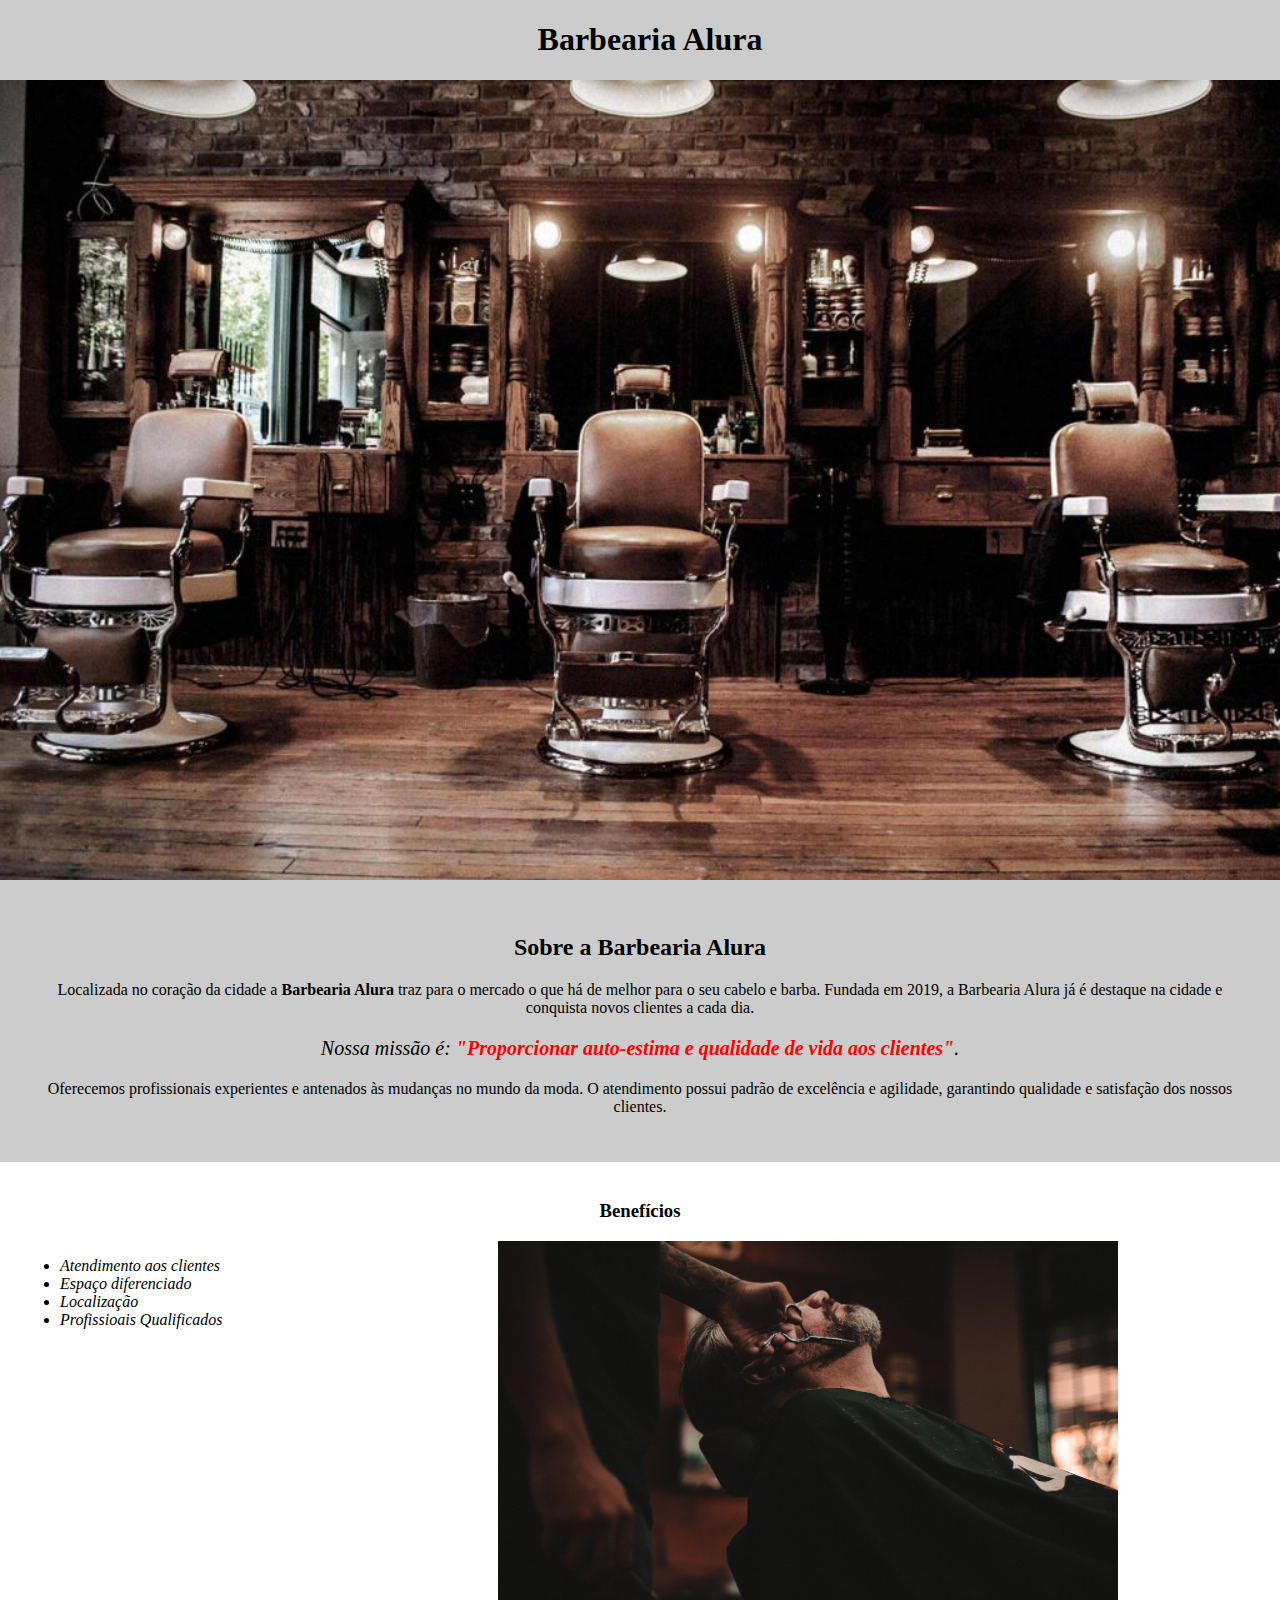
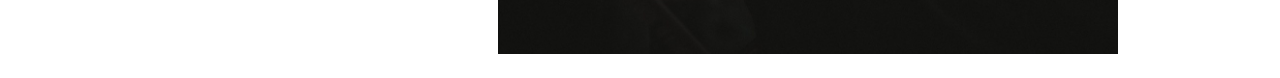
==== BarbeariaAlura/index.html @ cea2228c "Adicionando site da BarbeariaAlura" ====
<!DOCTYPE html> 
<html lang="pt-br">
    <head>
        <meta charset="UTF-8">
        <title> Barbearia Alura </title>
        <link rel="stylesheet" href="style.css">
    </head>
    
    <body>
        <header>
            <h1 class="titulo-principal">Barbearia Alura</h1>
        </header>

        <img id="banner" src="banner.jpg"> 
        <div class="principal">
            <h2 class="titulo-centralizado"> Sobre a Barbearia Alura </h2>
            
            <p>Localizada no coração da cidade a <b>Barbearia Alura</b> traz para o mercado o que há de melhor para o seu 
            cabelo e barba. Fundada em 2019, a Barbearia Alura já é destaque na cidade e conquista novos clientes 
            a cada dia.  </p>

            <p id="missao"><em>Nossa missão é: <strong>"Proporcionar auto-estima e qualidade de vida aos clientes"</strong>. </em></p>

            <p>Oferecemos profissionais experientes e antenados às mudanças no mundo da moda. O atendimento possui padrão de excelência e 
            agilidade, garantindo qualidade e satisfação dos nossos clientes.  </p>
        </div>
          
        <div class="beneficios">
            <h3 class="titulo-centralizado">
                Benefícios
            </h3>
        
            <ul>
                <li class="itens">Atendimento aos clientes</li>
                <li class="itens">Espaço diferenciado</li>
                <li class="itens">Localização</li>
                <li class="itens">Profissioais Qualificados</li>
            </ul>

            <img src="beneficios.jpg" class="imagemBeneficios">
        </div>

    </body>
</html>
---- BarbeariaAlura/style.css ----
/* Qualquer Pagina que eu quiser que tenham os estilos desse arquivo é so eu fazer o link , facilitando o trabalho */

body {
    background: #CCCCCC;
    margin: 0;
}

#banner {
    width: 100%;
    
}

.principal {
    background: #CCCCCC;
    padding: 30px;
}

.titulo-principal {
    text-align: center;
    padding-left: 20px;
}

.titulo-centralizado {
    text-align: center;
}

p {   /* Estou dizendo que todos os paragrafos estaram com a propriedade do style text-align  */
    text-align: center;
}

#missao {
    font-size: 20px;
}

em strong {
    color: red;
}

.itens {
    font-style: italic;
}

.beneficios {
    background: #FFFFFF;
    padding: 20px;
}

ul {
    display: inline-block;
    vertical-align: top;
    width: 20%;
    margin-right: 15%;
}

.imagemBeneficios {
    width: 50%;
}
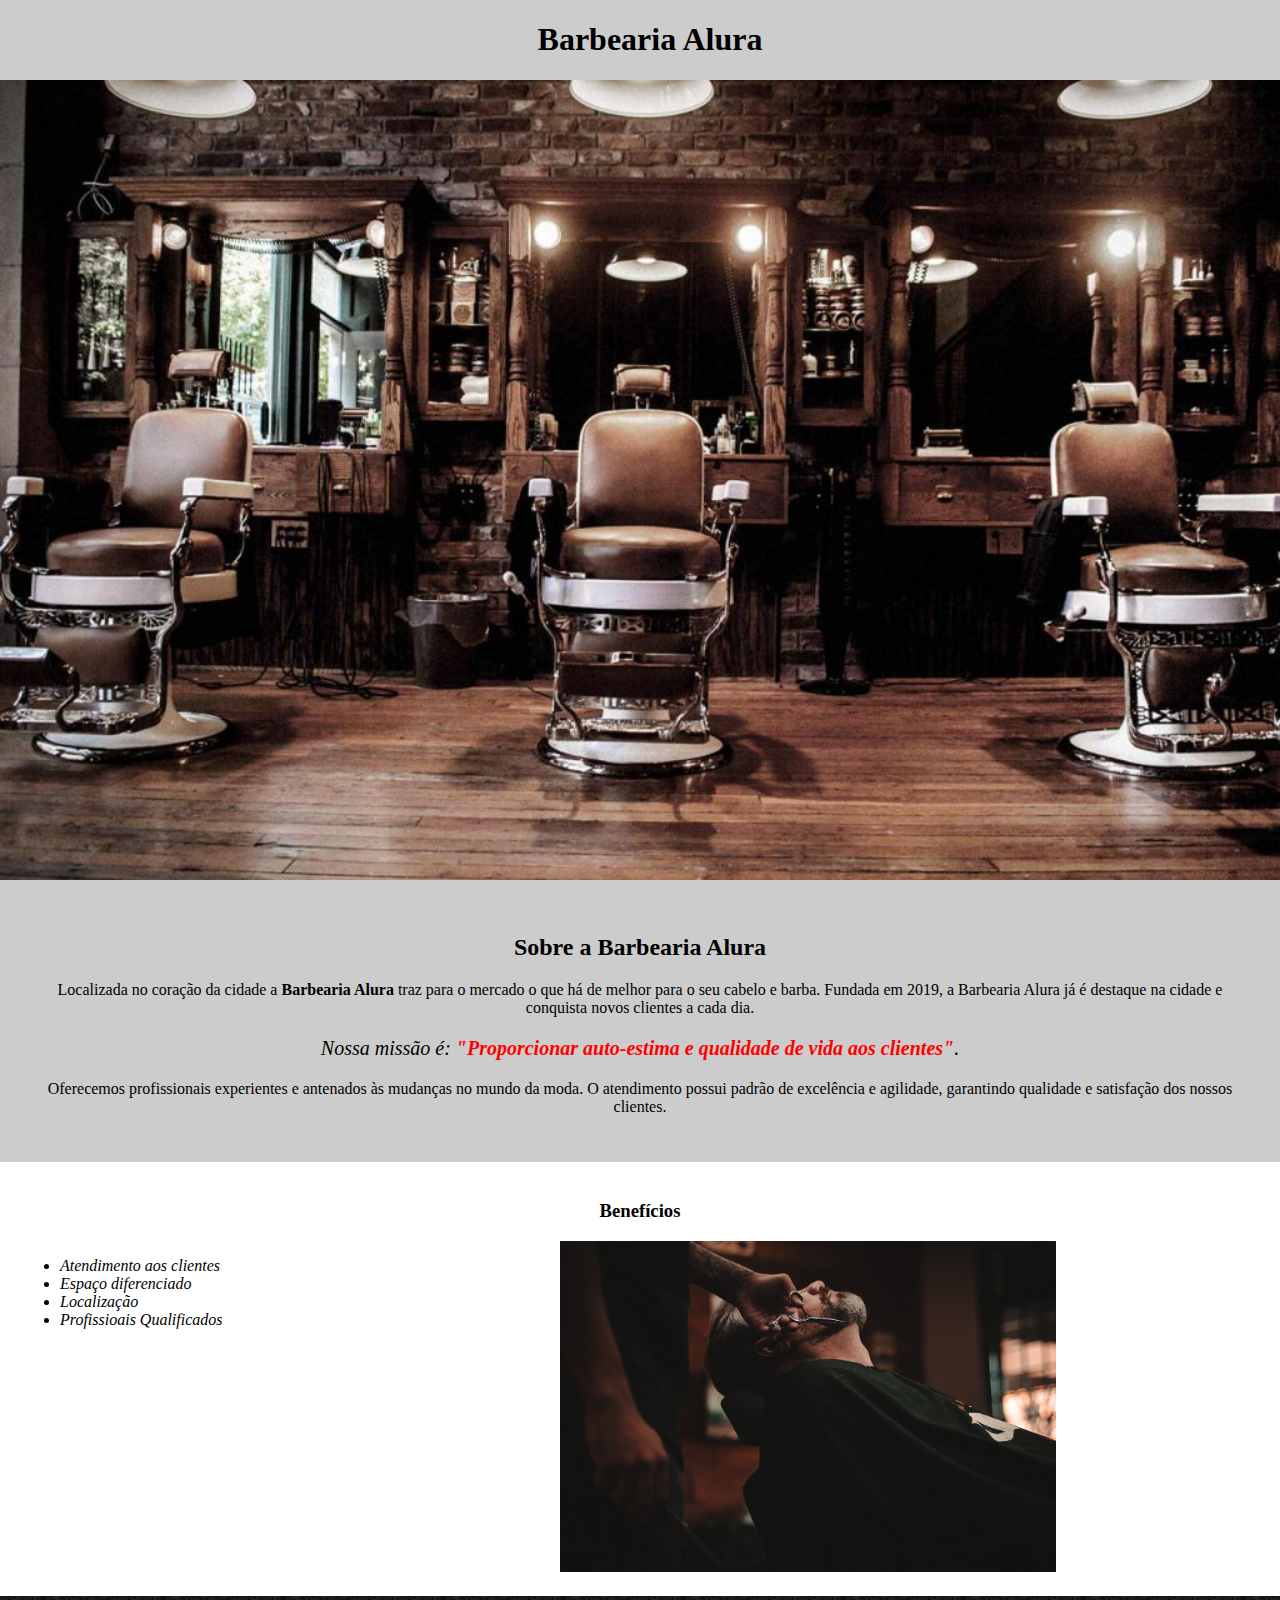
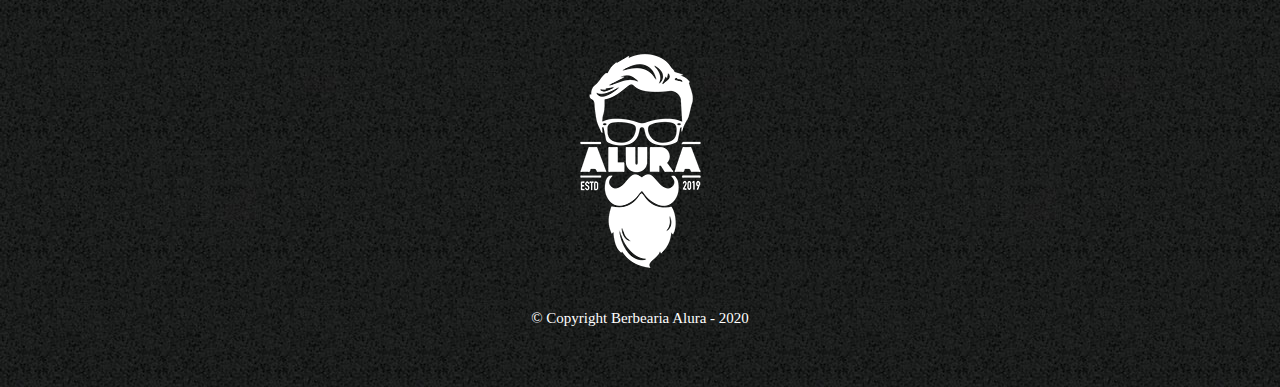
==== commit 7910c9e4: "Mais uma atualização no site da Barbearia Alura" ====
--- a/BarbeariaAlura/index.html
+++ b/BarbeariaAlura/index.html
@@ -3,12 +3,12 @@
     <head>
         <meta charset="UTF-8">
         <title> Barbearia Alura </title>
-        <link rel="stylesheet" href="style.css">
+        <link rel="stylesheet" href="style-home.css">
     </head>
     
     <body>
         <header>
-            <h1 class="titulo-principal">Barbearia Alura</h1>
+            <h1 class="titulo-principal"><font face = "Rockwell">Barbearia Alura</font><br /></h1>
         </header>
 
         <img id="banner" src="banner.jpg"> 
@@ -40,5 +40,10 @@
             <img src="beneficios.jpg" class="imagemBeneficios">
         </div>
 
+        <footer>
+            <img src="logo-branco.png">
+            <p class="copyright">&copy; Copyright Berbearia Alura - 2020</p>
+        </footer>
+
     </body>
 </html>--- a/BarbeariaAlura/style-home.css
+++ b/BarbeariaAlura/style-home.css
@@ -0,0 +1,69 @@
+/* Qualquer Pagina que eu quiser que tenham os estilos desse arquivo é so eu fazer o link , facilitando o trabalho */
+
+body {
+    background: #CCCCCC;
+    margin: 0;
+}
+
+#banner {
+    width: 100%;
+    
+}
+
+.principal {
+    background: #CCCCCC;
+    padding: 30px;
+}
+
+.titulo-principal {
+    text-align: center;
+    padding-left: 20px;
+}
+
+.titulo-centralizado {
+    text-align: center;
+}
+
+p {   /* Estou dizendo que todos os paragrafos estaram com a propriedade do style text-align  */
+    text-align: center;
+}
+
+#missao {
+    font-size: 20px;
+}
+
+em strong {
+    color: red;
+}
+
+.itens {
+    font-style: italic;
+}
+
+.beneficios {
+    background: #FFFFFF;
+    padding: 20px;
+}
+
+ul {
+    display: inline-block;
+    vertical-align: top;
+    width: 20%;
+    margin-right: 20%;
+}
+
+.imagemBeneficios {
+    width: 40%;
+}
+
+footer {
+    text-align: center;
+    background: url("bg.jpg");
+    padding: 40px;
+}
+
+.copyright {
+    color: #FFFFFF;
+    font-size: 15px;
+    margin: 20px;
+}